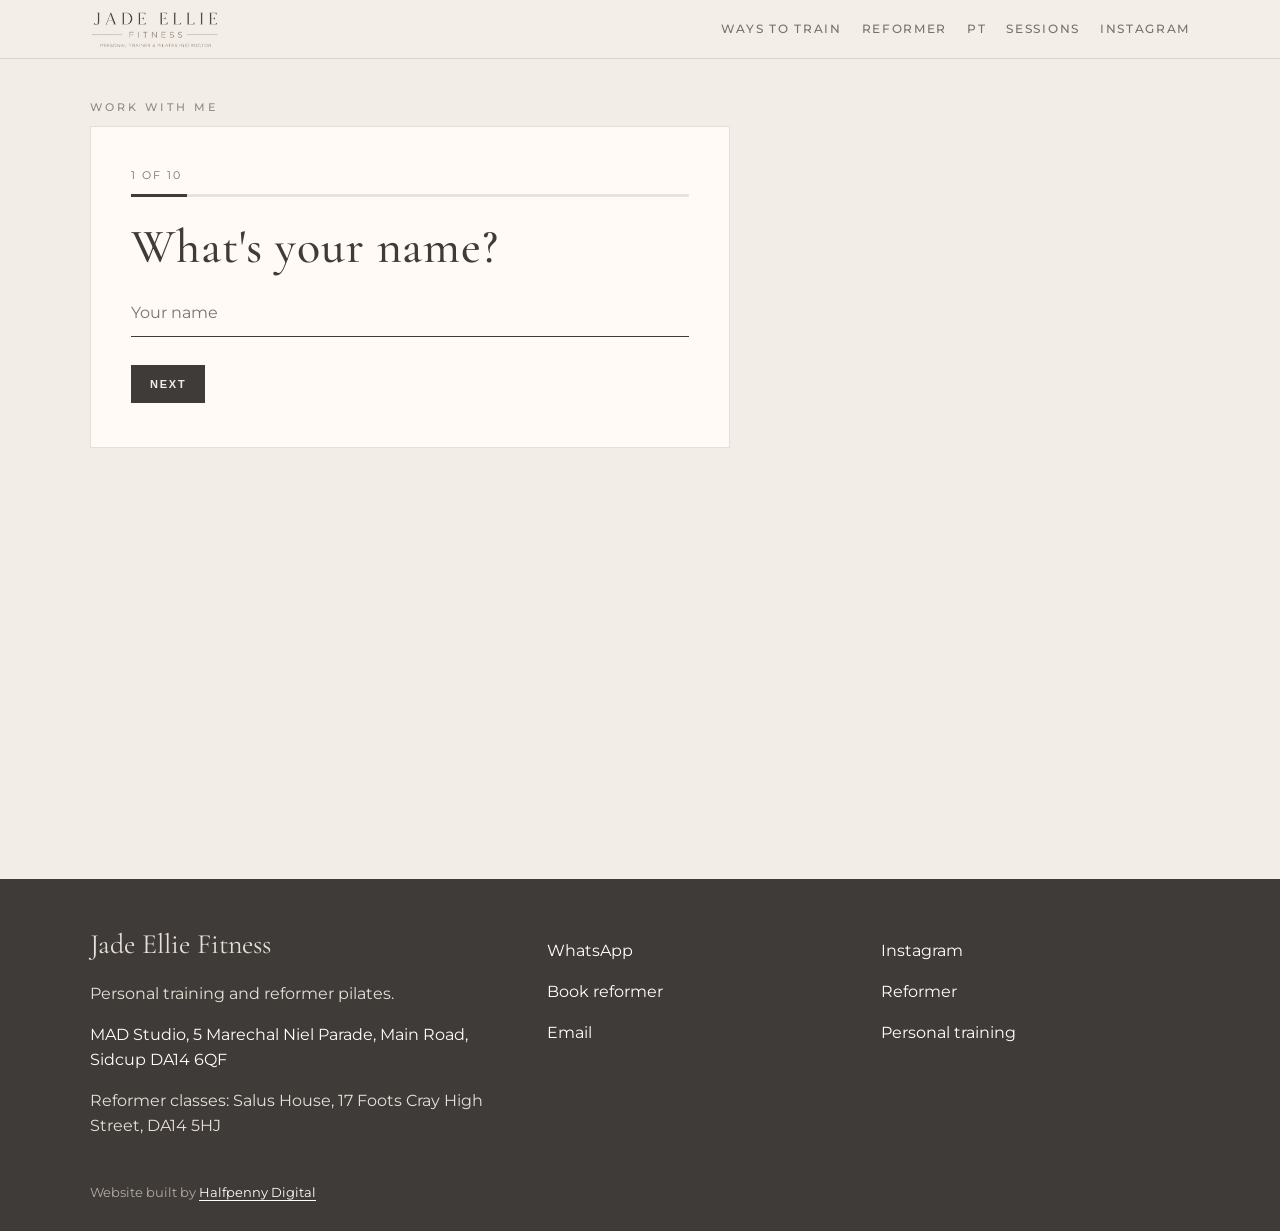
==== enquire.html @ d93b3c35 "Own page for the enquiry form" ====
<!DOCTYPE html>
<html lang="en">
<head>
  <meta charset="utf-8" />
  <meta name="viewport" content="width=device-width, initial-scale=1" />
  <title>Enquire — Jade Ellie Fitness</title>
  <meta name="description" content="Tell Jade what you want to work on." />
  <link rel="preconnect" href="https://fonts.googleapis.com" />
  <link rel="preconnect" href="https://fonts.gstatic.com" crossorigin />
  <link href="https://fonts.googleapis.com/css2?family=Cormorant+Garamond:ital,wght@0,500;0,600;1,500&family=Montserrat:wght@400;500;600&display=swap" rel="stylesheet" />
  <link rel="stylesheet" href="css/styles.css?v=2" />
  <link rel="stylesheet" href="css/header-fix.css?v=2" />
  <link rel="stylesheet" href="css/enquire.css?v=2" />
</head>
<body>
  <div id="site-header"></div>

  <section class="section enquire" id="enquire">
    <div class="wrap">
      <p class="kicker">Work with me</p>
      <div class="enquire-card" data-enquire-form>
        <div class="enquire-top">
          <p class="enquire-count" data-count>1 of 10</p>
        </div>
        <div class="enquire-bar"><span data-bar></span></div>
        <div data-body></div>
        <p class="enquire-error" data-error></p>
      </div>
    </div>
  </section>

  <div id="site-footer"></div>
  <script src="js/site.js?v=11"></script>
  <script src="js/enquire.js?v=2"></script>
</body>
</html>
---- css/styles.css ----
:root {
  --bg: #f3ede7;
  --bg-2: #ebe3db;
  --ink: #3e3b38;
  --muted: #7a726a;
  --blush: #f4b6c8;
  --taupe: #93897f;
  --line: rgba(62,59,56,0.14);
  --card: #fffaf6;
}
* { box-sizing: border-box; }
html { scroll-behavior: smooth; }
body {
  margin: 0;
  font-family: "Montserrat", system-ui, sans-serif;
  color: var(--ink);
  background: var(--bg);
  line-height: 1.55;
}
img { max-width: 100%; display: block; }
a { color: inherit; }
h1, h2, h3 {
  font-family: "Cormorant Garamond", Georgia, serif;
  font-weight: 500;
  letter-spacing: 0.02em;
  line-height: 0.92;
  margin: 0;
}
.preview-banner {
  background: #3e3b38;
  color: #d8cfc6;
  font-size: 11px;
  letter-spacing: 0.12em;
  text-transform: uppercase;
  text-align: center;
  padding: 8px 12px;
}
.preview-banner a { color: #fff; text-underline-offset: 3px; }
.wrap { width: min(1100px, calc(100% - 32px)); margin: 0 auto; }
.narrow { max-width: 640px; }
#site-header { position: sticky; top: 0; z-index: 50; }
.site-header {
  background: rgba(243,237,231,0.94);
  border-bottom: 1px solid var(--line);
  backdrop-filter: blur(12px);
}
.header-inner {
  display: flex;
  align-items: center;
  justify-content: space-between;
  gap: 16px;
  padding: 8px 0;
}
.brand img {
  height: 42px;
  width: auto;
  object-fit: contain;
}
.desk-nav { display: none; flex-wrap: wrap; gap: 8px 20px; }
.desk-nav a {
  text-decoration: none;
  font-size: 12px;
  letter-spacing: 0.14em;
  text-transform: uppercase;
  color: var(--muted);
  font-weight: 500;
}
.desk-nav a:hover, .desk-nav a.active { color: var(--ink); }
.menu-btn {
  width: 44px; height: 44px;
  border: 1px solid var(--ink);
  background: transparent;
  display: inline-flex;
  flex-direction: column;
  align-items: center;
  justify-content: center;
  gap: 5px;
  cursor: pointer;
}
.menu-btn { position: relative; z-index: 70; }
.menu-btn span { display: block; width: 16px; height: 2px; background: var(--ink); transition: transform 0.2s ease, opacity 0.2s ease; }
.menu-open .menu-btn span:nth-child(1) { transform: translateY(7px) rotate(45deg); }
.menu-open .menu-btn span:nth-child(2) { opacity: 0; }
.menu-open .menu-btn span:nth-child(3) { transform: translateY(-7px) rotate(-45deg); }
.mobile-nav {
  position: fixed; inset: 0; z-index: 40;
  background: var(--bg);
  padding: 128px 24px 40px;
}
.site-header { position: relative; z-index: 60; }
.mobile-nav nav { display: flex; flex-direction: column; gap: 8px; }
.mobile-nav a {
  font-family: "Cormorant Garamond", Georgia, serif;
  font-size: 42px;
  text-decoration: none;
  line-height: 1.05;
}
.mobile-cta {
  display: none;
  position: fixed;
  left: 0; right: 0; bottom: 0;
  z-index: 45;
  gap: 8px;
  padding: 10px 12px calc(10px + env(safe-area-inset-bottom));
  background: rgba(243,237,231,0.96);
  border-top: 1px solid var(--line);
}
.mobile-cta .btn { flex: 1; text-align: center; }
.hero {
  position: relative;
  min-height: 58vh;
  display: flex;
  align-items: flex-end;
  overflow: hidden;
  color: #fff;
  background: #2a2624;
}
.hero-img {
  position: absolute;
  inset: 0;
  width: 100%;
  height: 100%;
  object-fit: cover;
  object-position: center 18%;
}
.hero::after {
  content: "";
  position: absolute;
  inset: 0;
  background: linear-gradient(180deg, rgba(42,38,36,0.05) 20%, rgba(42,38,36,0.72) 100%);
}
.hero-copy { position: relative; z-index: 1; padding: 16px 0 28px; }
.hero .kicker { color: var(--blush); }
.hero-in {
  opacity: 0;
  transform: translateY(18px);
  animation: heroIn 0.8s ease forwards;
}
.hero-in.d1 { animation-delay: 0.05s; }
.hero-in.d2 { animation-delay: 0.18s; }
.hero-in.d3 { animation-delay: 0.34s; }
.hero-in.d4 { animation-delay: 0.48s; }
@keyframes heroIn { to { opacity: 1; transform: none; } }
.kicker {
  font-size: 11px;
  letter-spacing: 0.28em;
  text-transform: uppercase;
  font-weight: 500;
  margin: 0 0 10px;
  color: var(--taupe);
}
h1 { font-size: clamp(46px, 11vw, 92px); font-style: italic; }
h2 { font-size: clamp(36px, 7vw, 64px); }
h3 { font-size: 30px; }
.lede { font-size: 16px; color: var(--muted); }
.hero p { max-width: 32em; margin: 12px 0 0; font-size: 15px; color: #f6f0ea; }
.btn-row { display: flex; flex-wrap: wrap; gap: 10px; margin-top: 16px; }
.btn {
  display: inline-block;
  background: var(--ink);
  color: #f3ede7;
  text-decoration: none;
  padding: 12px 18px;
  font-size: 11px;
  font-weight: 600;
  letter-spacing: 0.16em;
  text-transform: uppercase;
  border: 1px solid var(--ink);
}
.btn.ghost {
  background: transparent;
  color: inherit;
  border-color: currentColor;
}
.hero .btn.ghost { color: #fff; border-color: #fff; }
.section { padding: 52px 0; }
.section.alt {
  background: var(--bg-2);
  border-top: 1px solid var(--line);
  border-bottom: 1px solid var(--line);
}
.split { display: grid; gap: 28px; }
.copy p, .about-grid p { margin: 12px 0 0; color: #5c564f; }
.include-list {
  list-style: none;
  margin: 16px 0 0;
  padding: 0;
}
.include-list li {
  padding: 10px 0;
  border-bottom: 1px solid var(--line);
}
.photo-frame {
  margin: 0;
  overflow: hidden;
  background: #ddd;
}
.photo-frame img { width: 100%; height: 100%; object-fit: cover; min-height: 280px; }
.about-grid { display: grid; gap: 24px; }
.about-photo { margin: 0; }
.about-photo img { width: 100%; height: auto; }
.cards { display: grid; gap: 14px; margin-top: 24px; }
.card {
  background: var(--card);
  border: 1px solid var(--line);
  padding: 22px 20px;
}
.card p { margin: 10px 0 16px; color: #5c564f; }
.price {
  font-family: "Cormorant Garamond", Georgia, serif;
  font-size: 28px;
  margin: 0 0 14px !important;
}
.results {
  display: grid;
  grid-template-columns: 1fr;
  gap: 12px;
  margin-top: 22px;
}
.results figure { margin: 0; overflow: hidden; background: #ddd; }
.results img { width: 100%; height: 280px; object-fit: cover; }
.ig-grid a { display: block; }
.reveal {
  opacity: 0;
  transform: translateY(24px);
  transition: opacity 0.7s ease, transform 0.7s ease;
}
.reveal.is-in { opacity: 1; transform: none; }
.scrub { position: relative; height: 260vh; background: #2a2624; }
.scrub-sticky {
  position: sticky;
  top: 0;
  height: 100svh;
  overflow: hidden;
  transform: translateZ(0);
}
.scrub-fallback,
.scrub-video {
  position: absolute;
  inset: 0;
  width: 100%;
  height: 100%;
  object-fit: cover;
}
.scrub-fallback { z-index: 0; }
.scrub-video { z-index: 1; pointer-events: none; }
.scrub-shade {
  position: absolute;
  inset: 0;
  z-index: 2;
  background: linear-gradient(180deg, rgba(42,38,36,0.1) 0%, rgba(42,38,36,0.55) 100%);
}
.scrub-copy {
  position: absolute;
  left: 16px;
  right: 16px;
  bottom: 110px;
  z-index: 3;
  color: #fff;
}
.scrub-copy .kicker { color: var(--blush); }
footer {
  background: #3e3b38;
  color: #e8dfd6;
  padding: 44px 0 96px;
}
.foot-name {
  font-family: "Cormorant Garamond", Georgia, serif;
  font-size: 28px;
  margin: 0 0 8px;
}
.footer-grid { display: grid; gap: 24px; }
footer a { color: #fff; text-decoration: none; }
.credit { margin-top: 28px; font-size: 13px; color: #b5aaa0; }
.credit a { text-decoration: underline; text-underline-offset: 3px; }
@media (min-width: 820px) {
  .desk-nav { display: flex; }
  .menu-btn, .mobile-nav, .mobile-cta { display: none !important; }
  .hero { min-height: 86vh; }
  .hero-copy { padding: 56px 0 64px; }
  .hero p { font-size: 18px; }
  .section { padding: 72px 0; }
  .split { grid-template-columns: 1.05fr 0.95fr; align-items: center; }
  .about-grid { grid-template-columns: 1fr 1fr; align-items: center; }
  .cards { grid-template-columns: 1fr 1fr 1fr; }
  .results { grid-template-columns: 1fr 1fr; gap: 14px; }
  .ig-grid { grid-template-columns: 1fr 1fr 1fr; }
  .results img { height: 340px; }
  .footer-grid { grid-template-columns: 1.4fr 1fr 1fr; }
  footer { padding-bottom: 28px; }
  .brand img { height: 52px; }
  .scrub-copy {
    left: max(16px, calc((100% - 1100px) / 2));
    bottom: 56px;
  }
}
@media (max-width: 819px) {
  .mobile-cta {
    display: flex;
    transform: translateY(110%);
    opacity: 0;
    pointer-events: none;
    transition: transform 0.35s ease, opacity 0.35s ease;
  }
  .dock-on .mobile-cta {
    transform: none;
    opacity: 1;
    pointer-events: auto;
  }
  .dock-on { padding-bottom: 84px; }
  .hero {
    min-height: 0;
    height: min(520px, calc(100svh - 120px));
    align-items: flex-end;
  }
  .hero-img { object-position: center 12%; }
  .hero-copy { padding: 8px 0 16px; }
  h1 { font-size: clamp(40px, 12vw, 58px); }
  .hero p { font-size: 14px; }
  .photo-frame { display: none; }
  #pt .photo-frame { display: block; }
}
@media (prefers-reduced-motion: reduce) {
  .hero-in, .btn { animation: none !important; }
  .mobile-cta { transition: none; }
  .reveal, .hero-in { opacity: 1; transform: none; transition: none; }
  .scrub { height: auto; }
  .scrub-sticky { position: relative; height: 70vh; }
}
---- css/header-fix.css ----
.site-header {
  background: #f3eee8;
  border-bottom: 1px solid var(--line);
}
.brand img {
  height: 42px;
  width: auto;
  object-fit: contain;
  background: #f3eee8;
}
---- css/enquire.css ----
.enquire {
  background: var(--bg);
  min-height: calc(100svh - 80px);
  padding: 40px 0 80px;
}
.enquire-card {
  background: var(--card);
  border: 1px solid var(--line);
  padding: 28px 22px 24px;
  max-width: 640px;
}
.enquire-top {
  display: flex;
  justify-content: space-between;
  align-items: baseline;
  gap: 12px;
  margin-bottom: 10px;
}
.enquire-count {
  font-size: 11px;
  letter-spacing: 0.18em;
  text-transform: uppercase;
  color: var(--muted);
  margin: 0;
}
.enquire-bar {
  height: 3px;
  background: rgba(62,59,56,0.12);
  margin: 0 0 28px;
}
.enquire-bar span {
  display: block;
  height: 100%;
  width: 0;
  background: var(--ink);
  transition: width 0.35s ease;
}
.enquire-q {
  font-size: clamp(32px, 6vw, 48px);
  margin: 0 0 22px;
}
.enquire-field, .enquire-area {
  width: 100%;
  border: 0;
  border-bottom: 1px solid var(--ink);
  background: transparent;
  font: inherit;
  font-size: 16px;
  color: var(--ink);
  padding: 10px 0;
  outline: none;
}
.enquire-area { min-height: 120px; resize: vertical; }
.enquire-choices {
  display: grid;
  gap: 10px;
}
.enquire-choice {
  text-align: left;
  background: transparent;
  border: 1px solid var(--line);
  padding: 14px 16px;
  font: inherit;
  font-size: 15px;
  color: var(--ink);
  cursor: pointer;
}
.enquire-choice.is-on {
  border-color: var(--ink);
  background: #fff;
}
.enquire-nav {
  display: flex;
  align-items: center;
  justify-content: space-between;
  gap: 12px;
  margin-top: 28px;
}
.enquire-back {
  background: none;
  border: 0;
  padding: 0;
  font: inherit;
  font-size: 13px;
  letter-spacing: 0.12em;
  text-transform: uppercase;
  color: var(--muted);
  cursor: pointer;
  text-decoration: none;
}
.enquire-error {
  color: #8a3d3d;
  font-size: 14px;
  margin: 12px 0 0;
}
.enquire-done h2 { margin-bottom: 12px; }
.enquire-done p { color: #5c564f; }
@media (max-width: 819px) {
  .about-locations { display: none; }
}
@media (min-width: 820px) {
  .enquire-card { padding: 40px 40px 32px; }
}
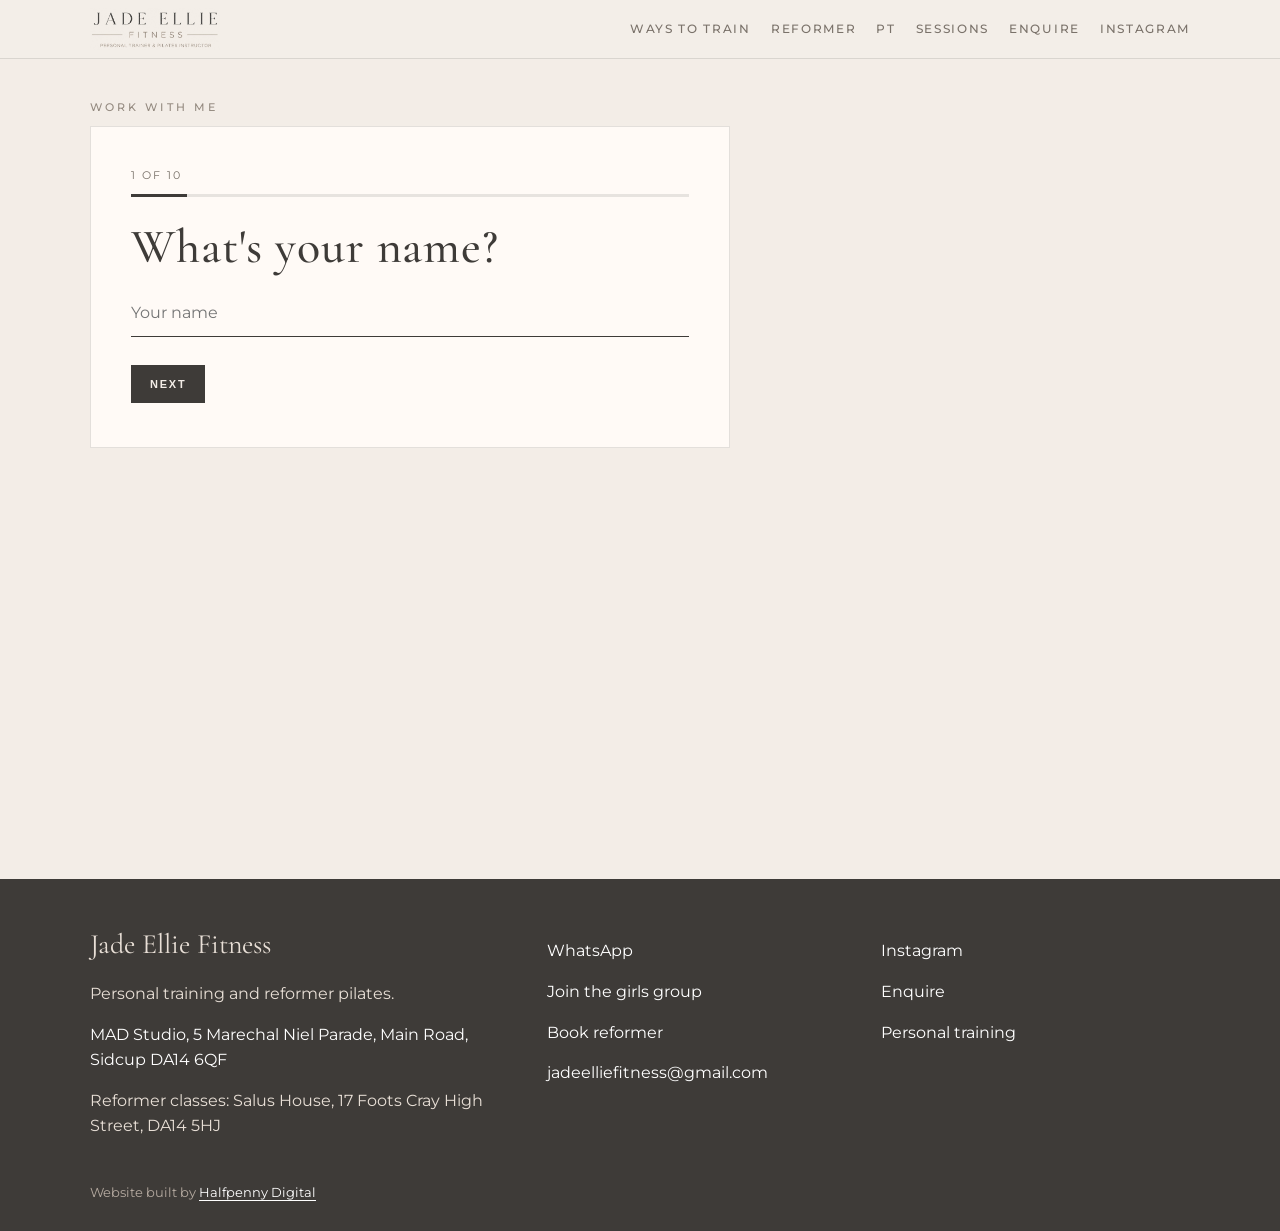
==== commit baa2dd1b: "Cache-bust enquiry options" ====
--- a/enquire.html
+++ b/enquire.html
@@ -30,7 +30,7 @@
   </section>
 
   <div id="site-footer"></div>
-  <script src="js/site.js?v=11"></script>
-  <script src="js/enquire.js?v=2"></script>
+  <script src="js/site.js?v=12"></script>
+  <script src="js/enquire.js?v=3"></script>
 </body>
 </html>
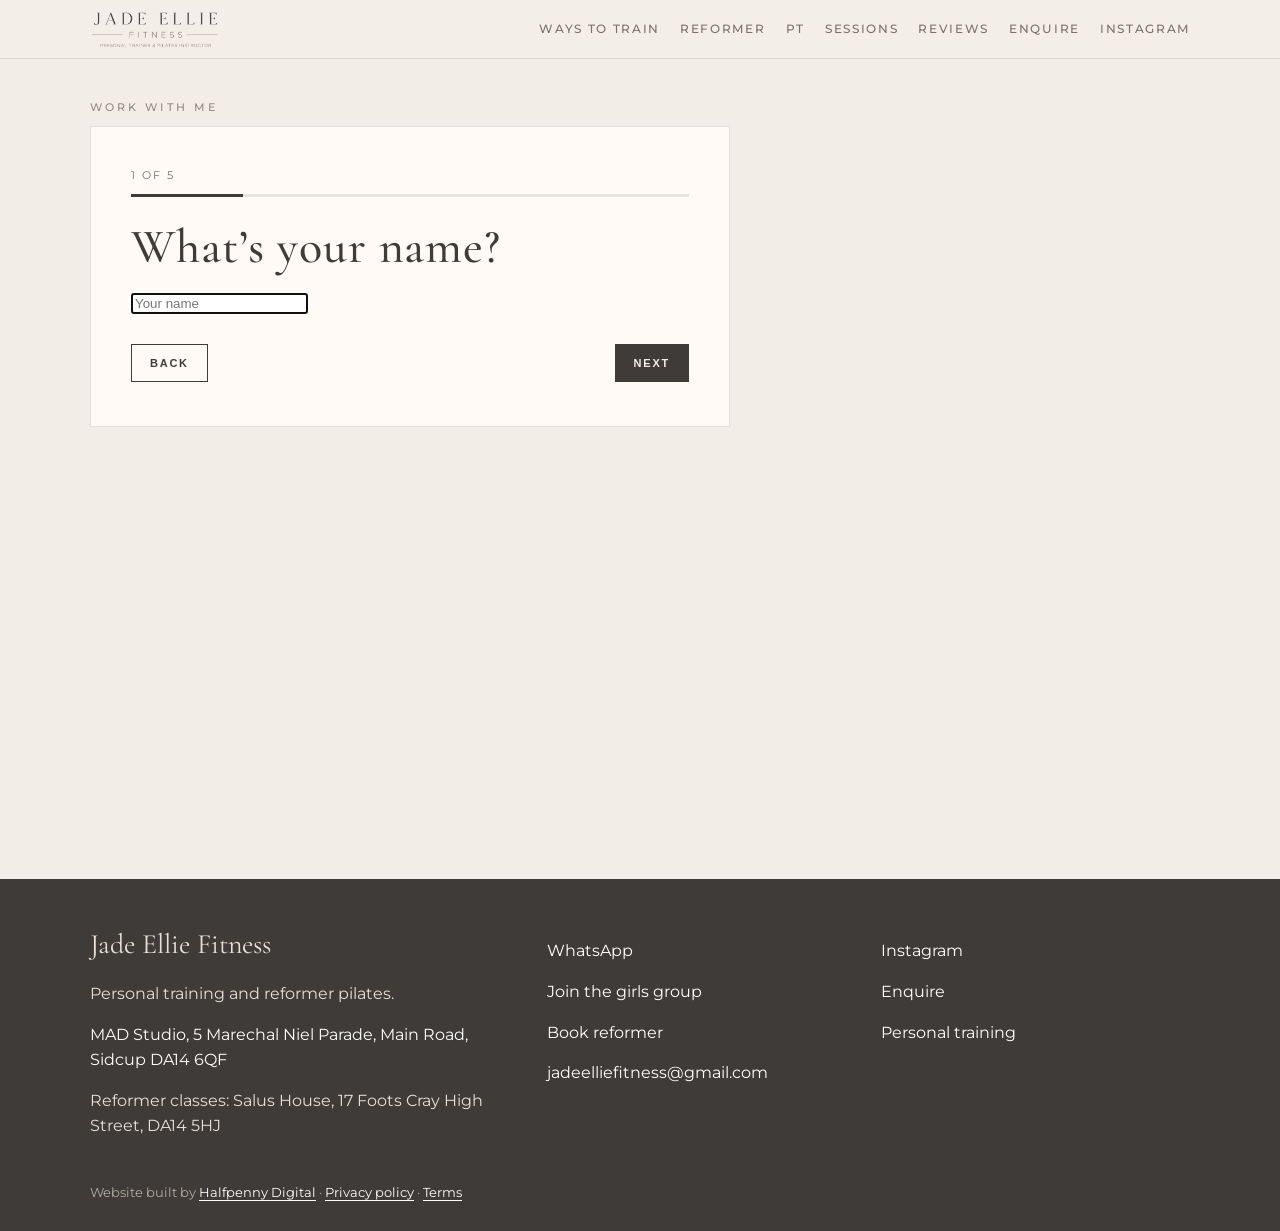
==== commit 2378a50e: "Bump enquire.js version" ====
--- a/enquire.html
+++ b/enquire.html
@@ -31,6 +31,6 @@
 
   <div id="site-footer"></div>
   <script src="js/site.js?v=12"></script>
-  <script src="js/enquire.js?v=3"></script>
+  <script src="js/enquire.js?v=4"></script>
 </body>
 </html>
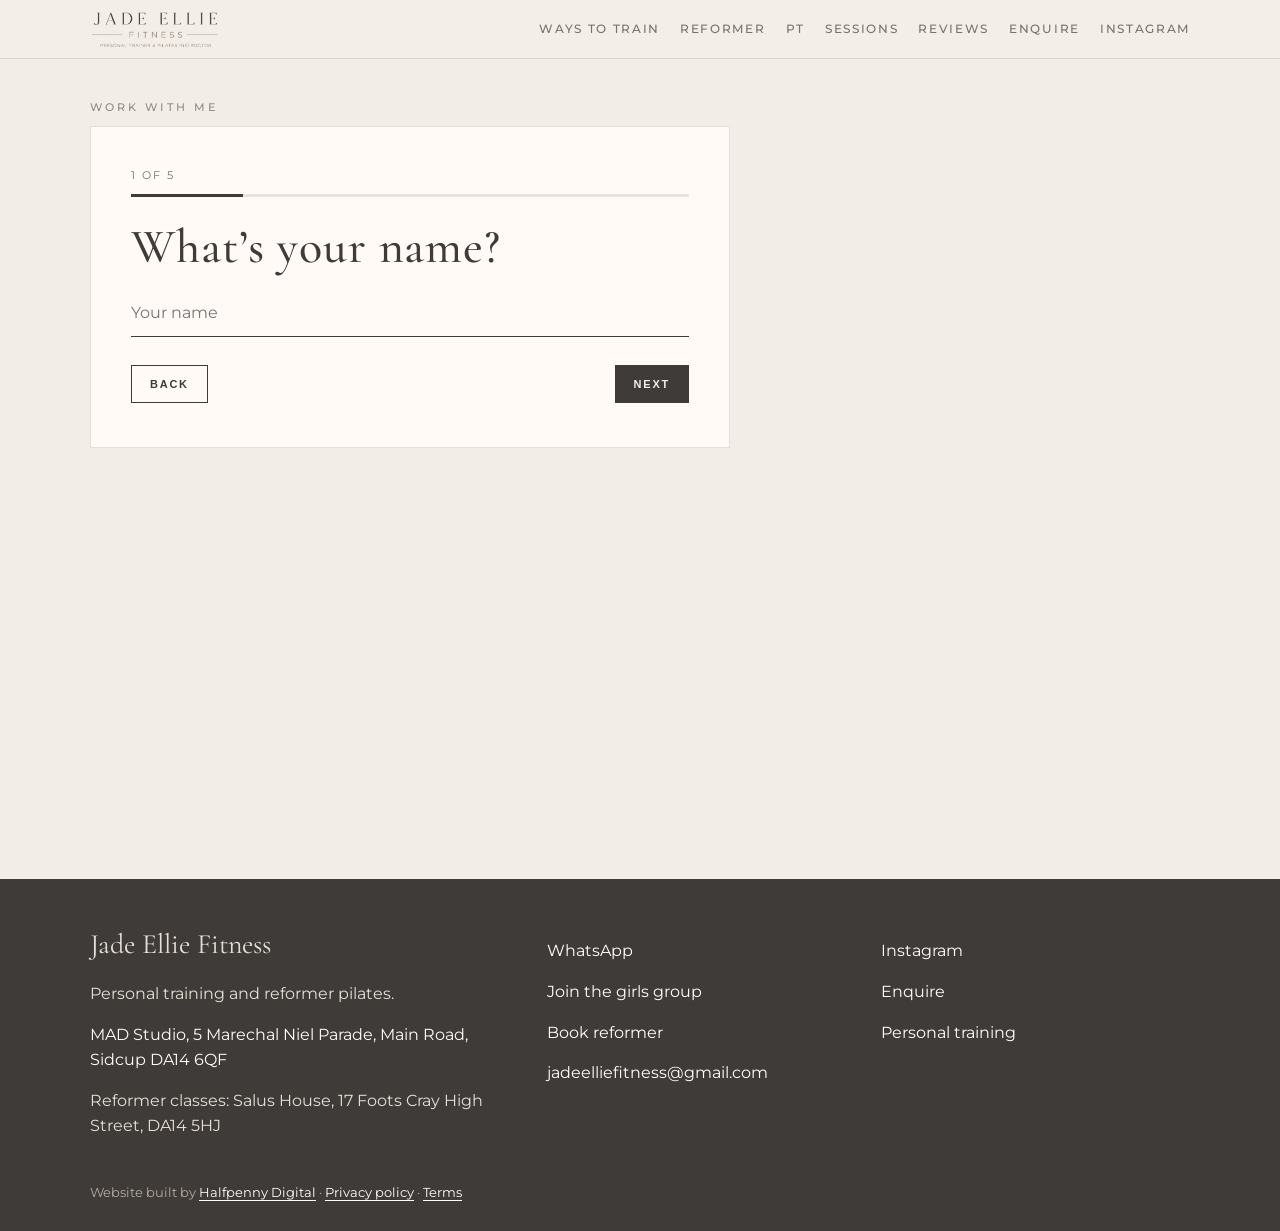
==== commit d5c2a271: "Bump enquire CSS version" ====
--- a/enquire.html
+++ b/enquire.html
@@ -10,7 +10,7 @@
   <link href="https://fonts.googleapis.com/css2?family=Cormorant+Garamond:ital,wght@0,500;0,600;1,500&family=Montserrat:wght@400;500;600&display=swap" rel="stylesheet" />
   <link rel="stylesheet" href="css/styles.css?v=2" />
   <link rel="stylesheet" href="css/header-fix.css?v=2" />
-  <link rel="stylesheet" href="css/enquire.css?v=2" />
+  <link rel="stylesheet" href="css/enquire.css?v=3" />
 </head>
 <body>
   <div id="site-header"></div>
--- a/css/enquire.css
+++ b/css/enquire.css
@@ -101,3 +101,24 @@
 @media (min-width: 820px) {
   .enquire-card { padding: 40px 40px 32px; }
 }
+
+.enquire-label {
+  display: block;
+  font-size: 13px;
+  letter-spacing: 0.04em;
+  color: var(--muted);
+  margin: 16px 0 4px;
+}
+.enquire-input {
+  display: block;
+  width: 100%;
+  border: 0;
+  border-bottom: 1px solid var(--ink);
+  background: transparent;
+  font: inherit;
+  font-size: 16px;
+  color: var(--ink);
+  padding: 10px 0;
+  outline: none;
+  margin-bottom: 8px;
+}
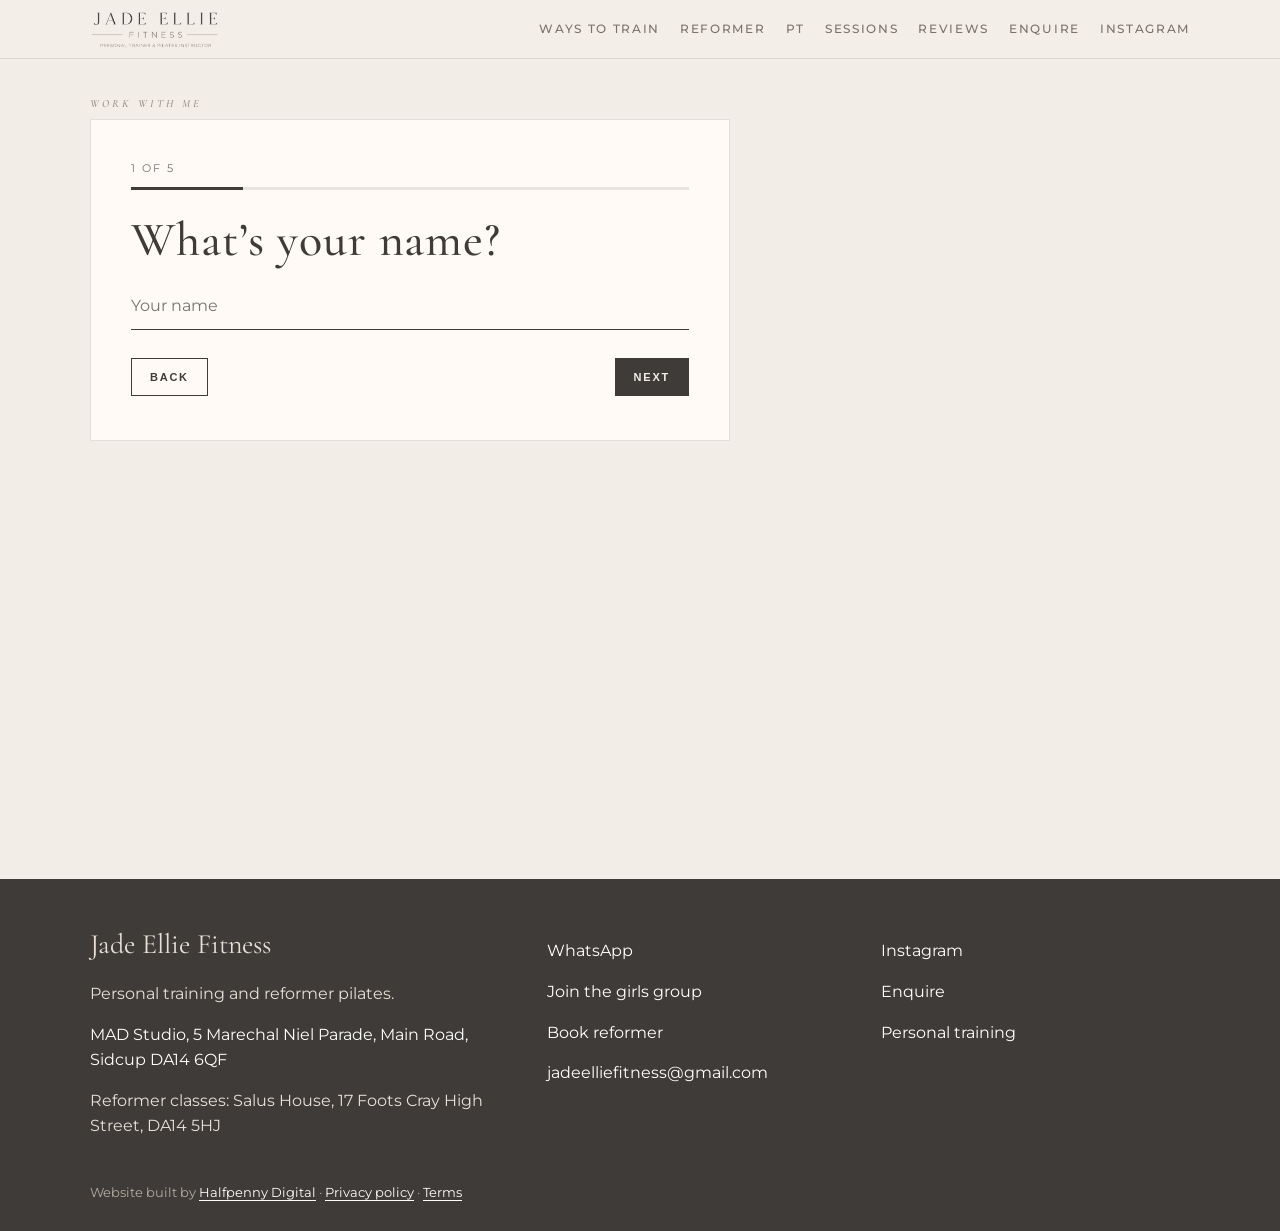
==== commit 31d61d98: "SEO: robots, sitemap, canonical, OG, JSON-LD, favicon, 404, form options (no visual changes)" ====
--- a/enquire.html
+++ b/enquire.html
@@ -4,23 +4,73 @@
   <meta charset="utf-8" />
   <meta name="viewport" content="width=device-width, initial-scale=1" />
   <title>Enquire — Jade Ellie Fitness</title>
-  <meta name="description" content="Tell Jade what you want to work on." />
+  <meta name="description" content="Enquire with Jade Ellie Fitness in Sidcup. Tell her what you want to work on — personal training, reformer pilates or online coaching — and she’ll be in touch." />
   <link rel="preconnect" href="https://fonts.googleapis.com" />
   <link rel="preconnect" href="https://fonts.gstatic.com" crossorigin />
   <link href="https://fonts.googleapis.com/css2?family=Cormorant+Garamond:ital,wght@0,500;0,600;1,500&family=Montserrat:wght@400;500;600&display=swap" rel="stylesheet" />
   <link rel="stylesheet" href="css/styles.css?v=2" />
   <link rel="stylesheet" href="css/header-fix.css?v=2" />
   <link rel="stylesheet" href="css/enquire.css?v=3" />
+
+  <link rel="canonical" href="https://www.jadeelliefitness.co.uk/enquire.html" />
+  <link rel="icon" href="/favicon.svg" type="image/svg+xml" />
+  <meta property="og:type" content="website" />
+  <meta property="og:url" content="https://www.jadeelliefitness.co.uk/enquire.html" />
+  <meta property="og:title" content="Enquire — Jade Ellie Fitness" />
+  <meta property="og:description" content="Enquire with Jade Ellie Fitness in Sidcup. Tell her what you want to work on — personal training, reformer pilates or online coaching — and she’ll be in touch." />
+  <meta property="og:image" content="https://www.jadeelliefitness.co.uk/photos/jade-reformer-studio.jpg" />
+  <meta property="og:image:width" content="1200" />
+  <meta property="og:image:height" content="630" />
+  <meta name="twitter:card" content="summary_large_image" />
+  <meta name="twitter:title" content="Enquire — Jade Ellie Fitness" />
+  <meta name="twitter:description" content="Enquire with Jade Ellie Fitness in Sidcup. Tell her what you want to work on — personal training, reformer pilates or online coaching — and she’ll be in touch." />
+  <meta name="twitter:image" content="https://www.jadeelliefitness.co.uk/photos/jade-reformer-studio.jpg" />
+  <script type="application/ld+json">
+  {
+    "@context": "https://schema.org",
+    "@type": "LocalBusiness",
+    "name": "Jade Ellie Fitness",
+    "description": "Personal trainer and Reformer Pilates instructor in Sidcup.",
+    "url": "https://www.jadeelliefitness.co.uk/",
+    "email": "jadeelliefitness@gmail.com",
+    "sameAs": ["https://www.instagram.com/jadeelliefitness/"],
+    "address": [
+      {
+        "@type": "PostalAddress",
+        "streetAddress": "5 Marechal Niel Parade, Main Road",
+        "addressLocality": "Sidcup",
+        "postalCode": "DA14 6QF",
+        "addressCountry": "GB"
+      },
+      {
+        "@type": "PostalAddress",
+        "streetAddress": "17 Foots Cray High Street",
+        "addressLocality": "Sidcup",
+        "postalCode": "DA14 5HJ",
+        "addressCountry": "GB"
+      }
+    ]
+  }
+  </script>
+  <script>
+    if (location.hostname.indexOf("vercel.app") !== -1) {
+      var m = document.createElement("meta");
+      m.name = "robots";
+      m.content = "noindex, nofollow";
+      document.head.appendChild(m);
+    }
+  </script>
+
 </head>
 <body>
   <div id="site-header"></div>
 
   <section class="section enquire" id="enquire">
     <div class="wrap">
-      <p class="kicker">Work with me</p>
+      <h1 class="kicker">Work with me</h1>
       <div class="enquire-card" data-enquire-form>
         <div class="enquire-top">
-          <p class="enquire-count" data-count>1 of 10</p>
+          <p class="enquire-count" data-count>1 of 5</p>
         </div>
         <div class="enquire-bar"><span data-bar></span></div>
         <div data-body></div>
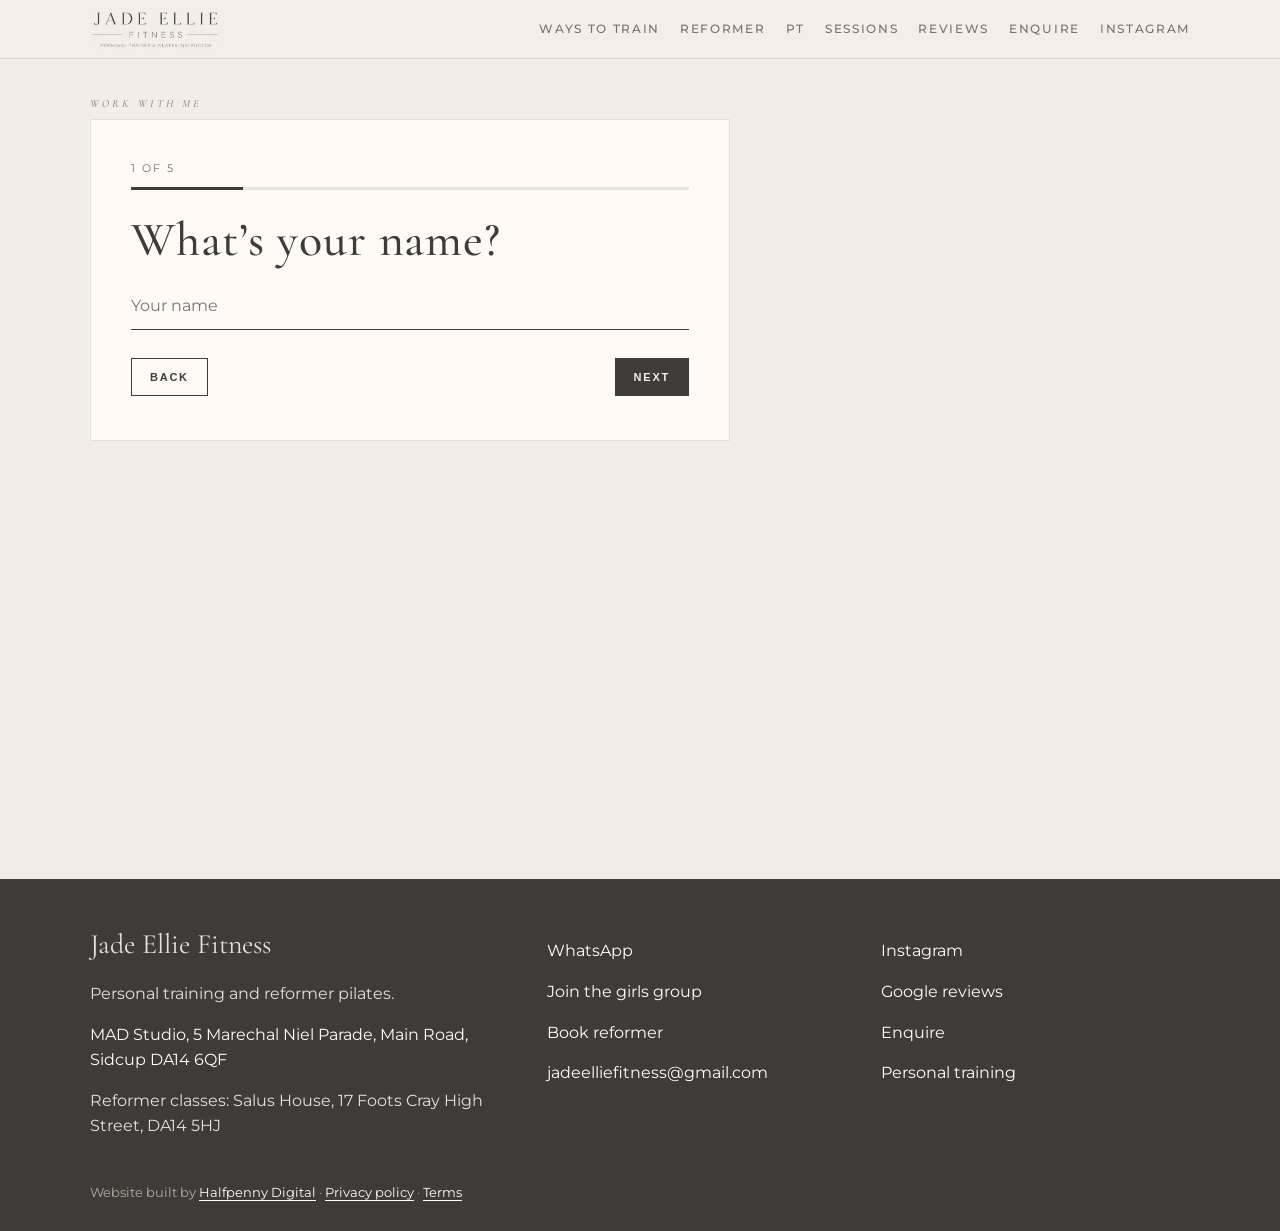
==== commit 60f6e38f: "Add Google Business Profile link to footer" ====
--- a/enquire.html
+++ b/enquire.html
@@ -80,7 +80,7 @@
   </section>
 
   <div id="site-footer"></div>
-  <script src="js/site.js?v=12"></script>
+  <script src="js/site.js?v=seo12"></script>
   <script src="js/enquire.js?v=4"></script>
 </body>
 </html>
